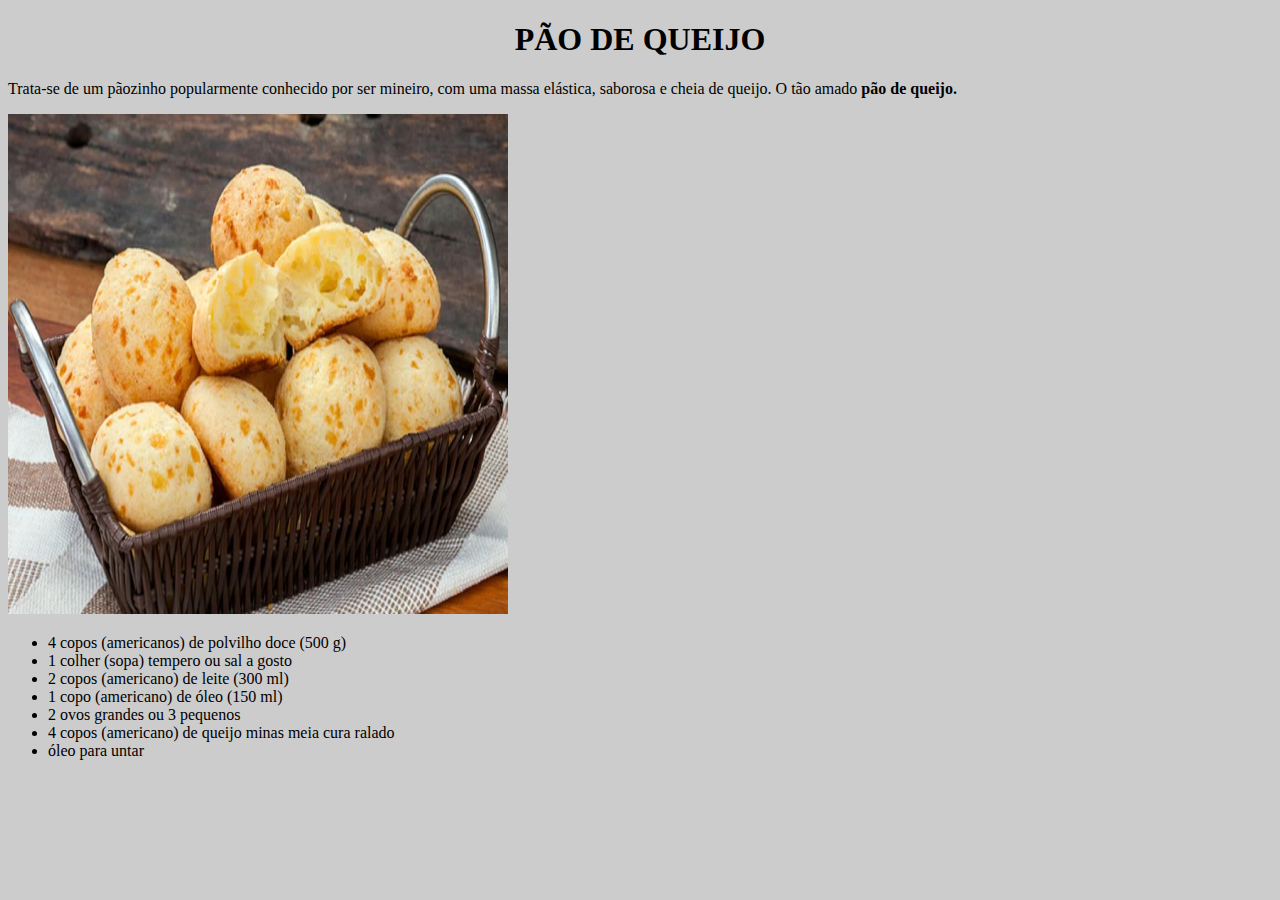
==== index.html @ 7e04760f "Add files via upload" ====
<!DOCTYPE html>
<html lang="en">
<head>
	<meta charset="UTF-8">
	<meta name="viewport" content="width=device-width, initial-scale=1.0">
	<title>Document</title>

	<link rel="stylesheet" href="as.css">

</head>
<body>
	
	<h1>Pão de Queijo </h1>

	<p> Trata-se de um pãozinho popularmente conhecido por ser mineiro, com uma massa elástica, saborosa e cheia de queijo. O tão amado <strong>pão de queijo.</strong></p>

<div class="container">
	<img id="banner" src ="mineiro.jpg"  width="500" height="205" />
</div>

	<ul>
<li> 4 copos (americanos) de polvilho doce (500 g)</li>
<li>1 colher (sopa) tempero ou sal a gosto</li>
<li>2 copos (americano) de leite (300 ml)</li>
<li>1 copo (americano) de óleo (150 ml)</li>
<li>2 ovos grandes ou 3 pequenos</li>
<li>4 copos (americano) de queijo minas meia cura ralado</li>
<li>óleo para untar</li>
</ul>



</body>
</html>
---- as.css ----
body{
	background: #CCCCCC;
}

h1{
	text-align: center;
	text-transform: uppercase;
	color: ;
}

#banner{
width: 500px;
height: 500px;
}

.container img { max-width: 500px; }
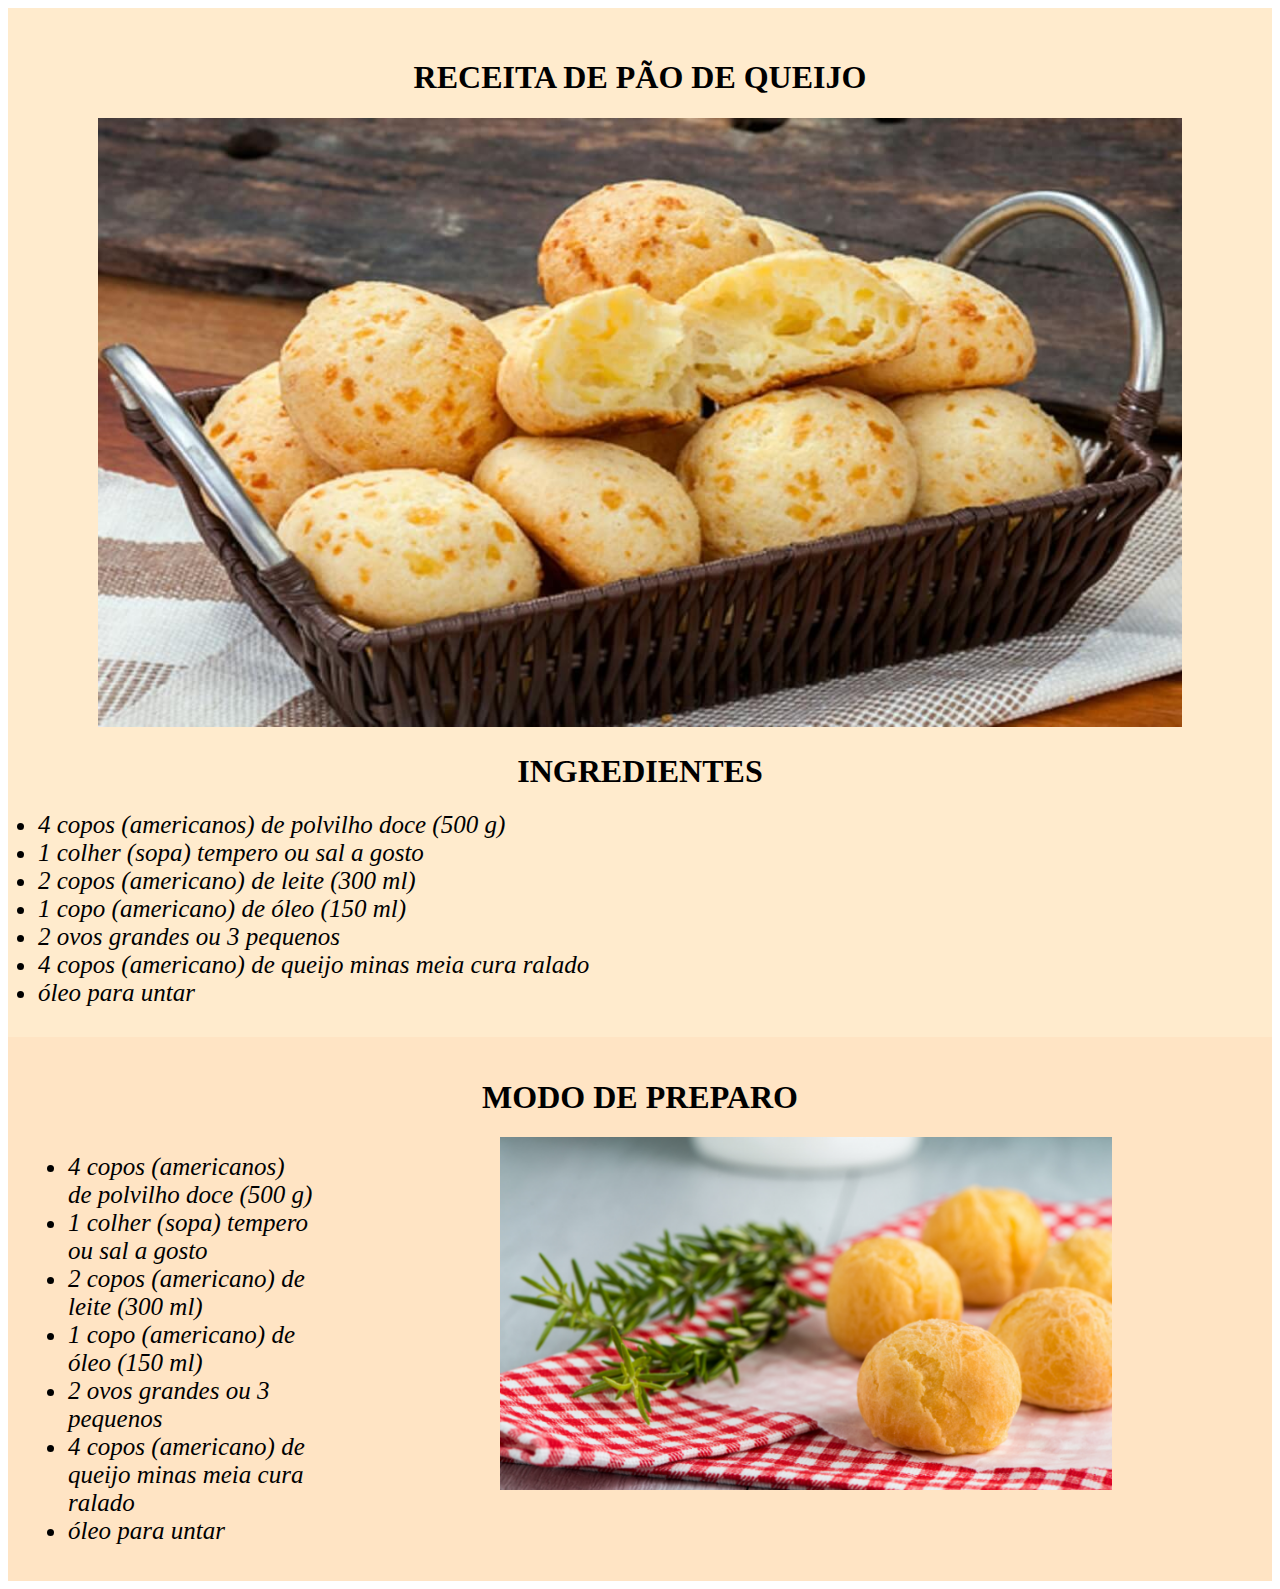
==== commit cbb0dafa: "Add files via upload" ====
--- a/index.html
+++ b/index.html
@@ -1,34 +1,53 @@
 <!DOCTYPE html>
-<html lang="en">
-<head>
-	<meta charset="UTF-8">
-	<meta name="viewport" content="width=device-width, initial-scale=1.0">
-	<title>Document</title>
+<html lang="pt-br">
+	<head>
+		<meta charset="UTF-8">
 
-	<link rel="stylesheet" href="as.css">
+		<div class="principal">
 
-</head>
-<body>
 	
-	<h1>Pão de Queijo </h1>
+	<h1>RECEITA DE PÃO DE QUEIJO</h1>
 
-	<p> Trata-se de um pãozinho popularmente conhecido por ser mineiro, com uma massa elástica, saborosa e cheia de queijo. O tão amado <strong>pão de queijo.</strong></p>
+	<center>
 
-<div class="container">
-	<img id="banner" src ="mineiro.jpg"  width="500" height="205" />
-</div>
+		<link rel="stylesheet" href="aula.css">
+	</head>
 
-	<ul>
-<li> 4 copos (americanos) de polvilho doce (500 g)</li>
-<li>1 colher (sopa) tempero ou sal a gosto</li>
-<li>2 copos (americano) de leite (300 ml)</li>
-<li>1 copo (americano) de óleo (150 ml)</li>
-<li>2 ovos grandes ou 3 pequenos</li>
-<li>4 copos (americano) de queijo minas meia cura ralado</li>
-<li>óleo para untar</li>
-</ul>
+	<body>
+     <img id="banner" src="banana.jpg">
 
 
+ </center>
 
-</body>
-</html>
+	
+
+
+			<h1> INGREDIENTES </h1>
+
+			    <li class="itens"> 4 copos (americanos) de polvilho doce (500 g)</li>
+				<li class="itens">1 colher (sopa) tempero ou sal a gosto</li>
+				<li class="itens">2 copos (americano) de leite (300 ml)</li>
+				<li class="itens">1 copo (americano) de óleo (150 ml)</li>
+				<li class="itens">2 ovos grandes ou 3 pequenos</li>
+				<li class="itens">4 copos (americano) de queijo minas meia cura ralado</li>
+				<li class="itens">óleo para untar</li>
+
+		</div>
+
+		<div class="beneficios">
+			<h1> MODO DE PREPARO </h1>
+
+			<ul>
+				<li class="itens">4 copos (americanos) de polvilho doce (500 g)</li>
+				<li class="itens">1 colher (sopa) tempero ou sal a gosto</li>
+				<li class="itens">2 copos (americano) de leite (300 ml)</li>
+				<li class="itens">1 copo (americano) de óleo (150 ml)</li>
+				<li class="itens">2 ovos grandes ou 3 pequenos</li>
+				<li class="itens">4 copos (americano) de queijo minas meia cura ralado</li>
+				<li class="itens">óleo para untar</li>
+			</ul>
+
+			<img src="sorvete.jpg" class="imagembeneficios">
+		</div>
+	</body>
+</html>--- a/aula.css
+++ b/aula.css
@@ -0,0 +1,50 @@
+body {
+	
+}
+
+#banner {
+	width:90%;
+}
+
+.principal{
+	background:#FFEBCD;
+	padding: 30px;
+
+}
+
+h1 {
+	text-align: center
+}
+
+p {
+	text-align: center;
+
+}
+.itens {
+    font-size: 25px;
+
+}
+.itens {
+
+	font-style: italic;
+	
+}
+
+.beneficios {
+	background: #FFE4C4;
+	padding: 20px; /* ESPAÇAMENTO ENTRE OS ELEMENTOS*/
+}
+
+h2 {
+	text-align: center;
+}
+ul {
+	display: inline-block; /* AJUSTAR O CONTEÚDO*/
+	vertical-align: top; /* ALINHAR EM CIMA*/
+	width: 20%; /* TAMANHO DO ELEMENTO DA LARGURA*/
+	margin-right: 15%; /* TAMANHO PARA A DIREITA*/
+}
+
+.imagembeneficios {
+	width: 50%;
+}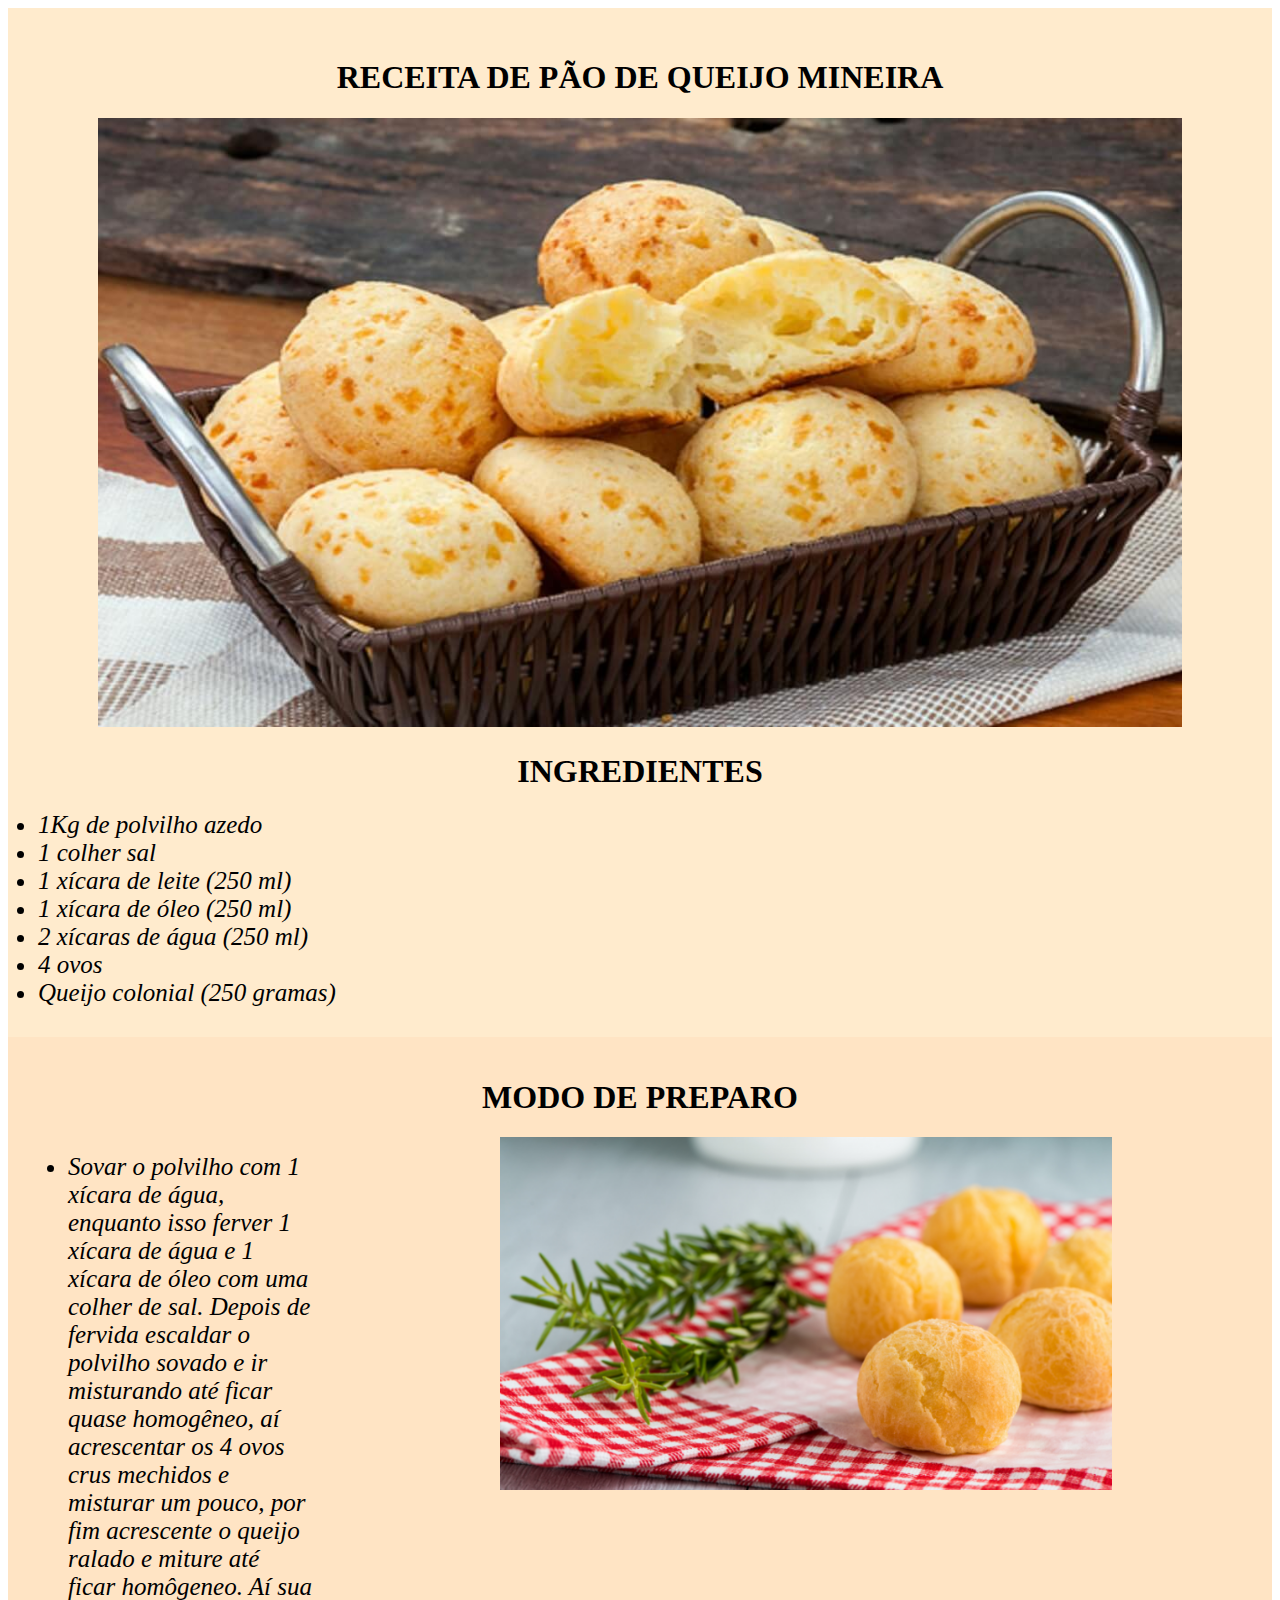
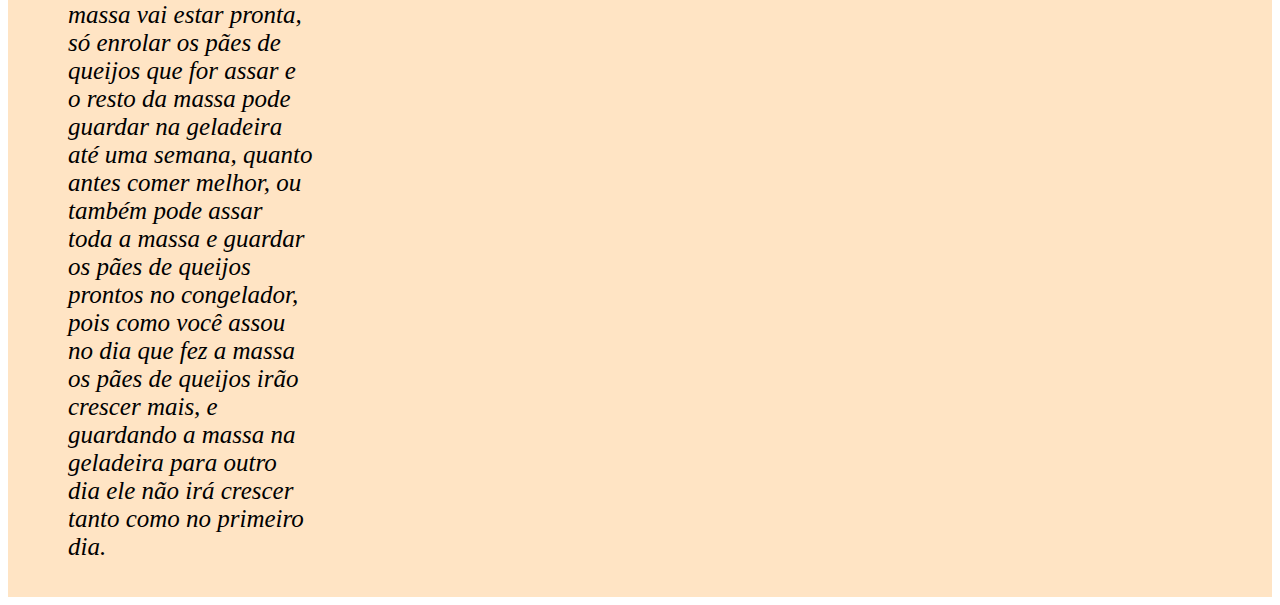
==== commit b08f85c5: "Add files via upload" ====
--- a/index.html
+++ b/index.html
@@ -6,7 +6,7 @@
 		<div class="principal">
 
 	
-	<h1>RECEITA DE PÃO DE QUEIJO</h1>
+	<h1>RECEITA DE PÃO DE QUEIJO MINEIRA</h1>
 
 	<center>
 
@@ -24,27 +24,22 @@
 
 			<h1> INGREDIENTES </h1>
 
-			    <li class="itens"> 4 copos (americanos) de polvilho doce (500 g)</li>
-				<li class="itens">1 colher (sopa) tempero ou sal a gosto</li>
-				<li class="itens">2 copos (americano) de leite (300 ml)</li>
-				<li class="itens">1 copo (americano) de óleo (150 ml)</li>
-				<li class="itens">2 ovos grandes ou 3 pequenos</li>
-				<li class="itens">4 copos (americano) de queijo minas meia cura ralado</li>
-				<li class="itens">óleo para untar</li>
-
+			    <li class="itens"> 1Kg de polvilho azedo</li>
+				<li class="itens">1 colher sal</li>
+				<li class="itens">1 xícara de leite (250 ml)</li>
+				<li class="itens">1 xícara de óleo (250 ml)</li>
+				<li class="itens">2 xícaras de água (250 ml)</li>
+				<li class="itens">4 ovos</li>
+				<li class="itens">Queijo colonial (250 gramas)</li>
+				
 		</div>
 
 		<div class="beneficios">
 			<h1> MODO DE PREPARO </h1>
 
 			<ul>
-				<li class="itens">4 copos (americanos) de polvilho doce (500 g)</li>
-				<li class="itens">1 colher (sopa) tempero ou sal a gosto</li>
-				<li class="itens">2 copos (americano) de leite (300 ml)</li>
-				<li class="itens">1 copo (americano) de óleo (150 ml)</li>
-				<li class="itens">2 ovos grandes ou 3 pequenos</li>
-				<li class="itens">4 copos (americano) de queijo minas meia cura ralado</li>
-				<li class="itens">óleo para untar</li>
+				<li class="itens">Sovar o polvilho com 1 xícara de água, enquanto isso ferver 1 xícara de água e 1 xícara de óleo com uma colher de sal. Depois de fervida escaldar o polvilho sovado e ir misturando até ficar quase homogêneo, aí acrescentar os 4 ovos crus mechidos e misturar um pouco, por fim acrescente o queijo ralado e miture até ficar homôgeneo. Aí sua massa vai estar pronta, só enrolar os pães de queijos que for assar e o resto da massa pode guardar na geladeira até uma semana, quanto antes comer melhor, ou também pode assar toda a massa e guardar os pães de queijos prontos no congelador, pois como você assou no dia que fez a massa os pães de queijos irão crescer mais, e guardando a massa na geladeira para outro dia ele não irá crescer tanto como no primeiro dia.</li>
+				
 			</ul>
 
 			<img src="sorvete.jpg" class="imagembeneficios">
